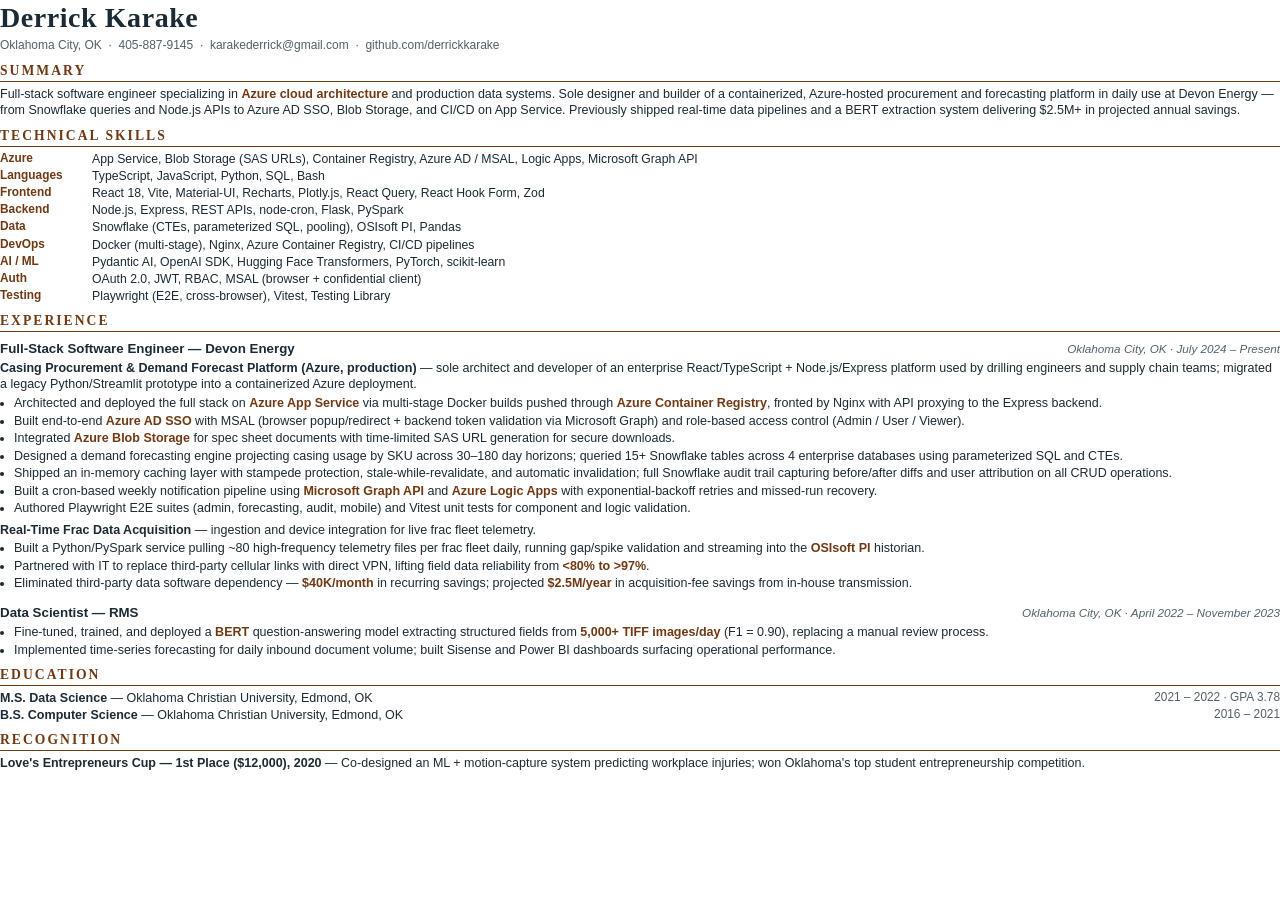
==== resume.html @ dbb55902 "Initial commit: Azure-focused resume site + one-page PDF" ====
<!DOCTYPE html>
<html lang="en">
  <head>
    <meta charset="UTF-8" />
    <title>Derrick Karake — Resume</title>
    <style>
      @page { size: Letter; margin: 0.35in 0.5in; }
      * { box-sizing: border-box; }
      html, body { margin: 0; padding: 0; }
      body {
        font-family: "Helvetica Neue", "Segoe UI", Arial, sans-serif;
        color: #1c2a35;
        font-size: 9.4pt;
        line-height: 1.32;
      }
      h1 {
        font-family: "Iowan Old Style", "Palatino Linotype", Georgia, serif;
        font-size: 21pt;
        margin: 0 0 1px;
        letter-spacing: 0.02em;
      }
      .contact {
        font-size: 9pt;
        color: #52606b;
        margin-bottom: 6px;
      }
      .contact a { color: #52606b; text-decoration: none; }
      h2 {
        font-family: "Iowan Old Style", "Palatino Linotype", Georgia, serif;
        font-size: 10.2pt;
        text-transform: uppercase;
        letter-spacing: 0.15em;
        color: #703914;
        border-bottom: 1px solid #703914;
        padding-bottom: 1px;
        margin: 8px 0 4px;
      }
      h3 {
        font-size: 10pt;
        margin: 4px 0 1px;
        color: #1c2a35;
      }
      .role-row {
        display: flex;
        justify-content: space-between;
        align-items: baseline;
        gap: 12px;
      }
      .role-meta { font-size: 8.8pt; color: #52606b; font-style: italic; }
      .summary { margin: 1px 0 0; }
      ul { margin: 2px 0 0; padding-left: 14px; }
      li { margin-bottom: 1px; }
      .skills-grid { display: grid; grid-template-columns: 82px 1fr; row-gap: 1px; column-gap: 10px; }
      .skills-grid .label { font-weight: 700; color: #703914; font-size: 8.9pt; }
      .skills-grid .val { font-size: 9.2pt; }
      .project-title { font-weight: 700; }
      .accent { color: #703914; font-weight: 700; }
      .education-row { display: flex; justify-content: space-between; }
      .small { font-size: 8.9pt; color: #52606b; }
      .intro { margin: 2px 0 0; font-size: 9.4pt; }
    </style>
  </head>
  <body>
    <h1>Derrick Karake</h1>
    <div class="contact">
      Oklahoma City, OK &nbsp;·&nbsp; 405-887-9145 &nbsp;·&nbsp; karakederrick@gmail.com &nbsp;·&nbsp; github.com/derrickkarake
    </div>

    <h2>Summary</h2>
    <p class="intro">
      Full-stack software engineer specializing in <span class="accent">Azure cloud architecture</span> and production data systems. Sole designer and builder of a containerized, Azure-hosted procurement and forecasting platform in daily use at Devon Energy — from Snowflake queries and Node.js APIs to Azure AD SSO, Blob Storage, and CI/CD on App Service. Previously shipped real-time data pipelines and a BERT extraction system delivering $2.5M+ in projected annual savings.
    </p>

    <h2>Technical Skills</h2>
    <div class="skills-grid">
      <div class="label">Azure</div><div class="val">App Service, Blob Storage (SAS URLs), Container Registry, Azure AD / MSAL, Logic Apps, Microsoft Graph API</div>
      <div class="label">Languages</div><div class="val">TypeScript, JavaScript, Python, SQL, Bash</div>
      <div class="label">Frontend</div><div class="val">React 18, Vite, Material-UI, Recharts, Plotly.js, React Query, React Hook Form, Zod</div>
      <div class="label">Backend</div><div class="val">Node.js, Express, REST APIs, node-cron, Flask, PySpark</div>
      <div class="label">Data</div><div class="val">Snowflake (CTEs, parameterized SQL, pooling), OSIsoft PI, Pandas</div>
      <div class="label">DevOps</div><div class="val">Docker (multi-stage), Nginx, Azure Container Registry, CI/CD pipelines</div>
      <div class="label">AI / ML</div><div class="val">Pydantic AI, OpenAI SDK, Hugging Face Transformers, PyTorch, scikit-learn</div>
      <div class="label">Auth</div><div class="val">OAuth 2.0, JWT, RBAC, MSAL (browser + confidential client)</div>
      <div class="label">Testing</div><div class="val">Playwright (E2E, cross-browser), Vitest, Testing Library</div>
    </div>

    <h2>Experience</h2>

    <div class="role-row">
      <h3>Full-Stack Software Engineer — Devon Energy</h3>
      <div class="role-meta">Oklahoma City, OK · July 2024 – Present</div>
    </div>
    <p class="summary"><span class="project-title">Casing Procurement &amp; Demand Forecast Platform (Azure, production)</span> — sole architect and developer of an enterprise React/TypeScript + Node.js/Express platform used by drilling engineers and supply chain teams; migrated a legacy Python/Streamlit prototype into a containerized Azure deployment.</p>
    <ul>
      <li>Architected and deployed the full stack on <span class="accent">Azure App Service</span> via multi-stage Docker builds pushed through <span class="accent">Azure Container Registry</span>, fronted by Nginx with API proxying to the Express backend.</li>
      <li>Built end-to-end <span class="accent">Azure AD SSO</span> with MSAL (browser popup/redirect + backend token validation via Microsoft Graph) and role-based access control (Admin / User / Viewer).</li>
      <li>Integrated <span class="accent">Azure Blob Storage</span> for spec sheet documents with time-limited SAS URL generation for secure downloads.</li>
      <li>Designed a demand forecasting engine projecting casing usage by SKU across 30–180 day horizons; queried 15+ Snowflake tables across 4 enterprise databases using parameterized SQL and CTEs.</li>
      <li>Shipped an in-memory caching layer with stampede protection, stale-while-revalidate, and automatic invalidation; full Snowflake audit trail capturing before/after diffs and user attribution on all CRUD operations.</li>
      <li>Built a cron-based weekly notification pipeline using <span class="accent">Microsoft Graph API</span> and <span class="accent">Azure Logic Apps</span> with exponential-backoff retries and missed-run recovery.</li>
      <li>Authored Playwright E2E suites (admin, forecasting, audit, mobile) and Vitest unit tests for component and logic validation.</li>
    </ul>
    <p class="summary" style="margin-top:5px"><span class="project-title">Real-Time Frac Data Acquisition</span> — ingestion and device integration for live frac fleet telemetry.</p>
    <ul>
      <li>Built a Python/PySpark service pulling ~80 high-frequency telemetry files per frac fleet daily, running gap/spike validation and streaming into the <span class="accent">OSIsoft PI</span> historian.</li>
      <li>Partnered with IT to replace third-party cellular links with direct VPN, lifting field data reliability from <span class="accent">&lt;80% to &gt;97%</span>.</li>
      <li>Eliminated third-party data software dependency — <span class="accent">$40K/month</span> in recurring savings; projected <span class="accent">$2.5M/year</span> in acquisition-fee savings from in-house transmission.</li>
    </ul>

    <div class="role-row" style="margin-top:8px">
      <h3>Data Scientist — RMS</h3>
      <div class="role-meta">Oklahoma City, OK · April 2022 – November 2023</div>
    </div>
    <ul>
      <li>Fine-tuned, trained, and deployed a <span class="accent">BERT</span> question-answering model extracting structured fields from <span class="accent">5,000+ TIFF images/day</span> (F1 = 0.90), replacing a manual review process.</li>
      <li>Implemented time-series forecasting for daily inbound document volume; built Sisense and Power BI dashboards surfacing operational performance.</li>
    </ul>

    <h2>Education</h2>
    <div class="education-row">
      <div><strong>M.S. Data Science</strong> — Oklahoma Christian University, Edmond, OK</div>
      <div class="small">2021 – 2022 · GPA 3.78</div>
    </div>
    <div class="education-row">
      <div><strong>B.S. Computer Science</strong> — Oklahoma Christian University, Edmond, OK</div>
      <div class="small">2016 – 2021</div>
    </div>

    <h2>Recognition</h2>
    <p class="summary"><strong>Love's Entrepreneurs Cup — 1st Place ($12,000), 2020</strong> — Co-designed an ML + motion-capture system predicting workplace injuries; won Oklahoma's top student entrepreneurship competition.</p>
  </body>
</html>
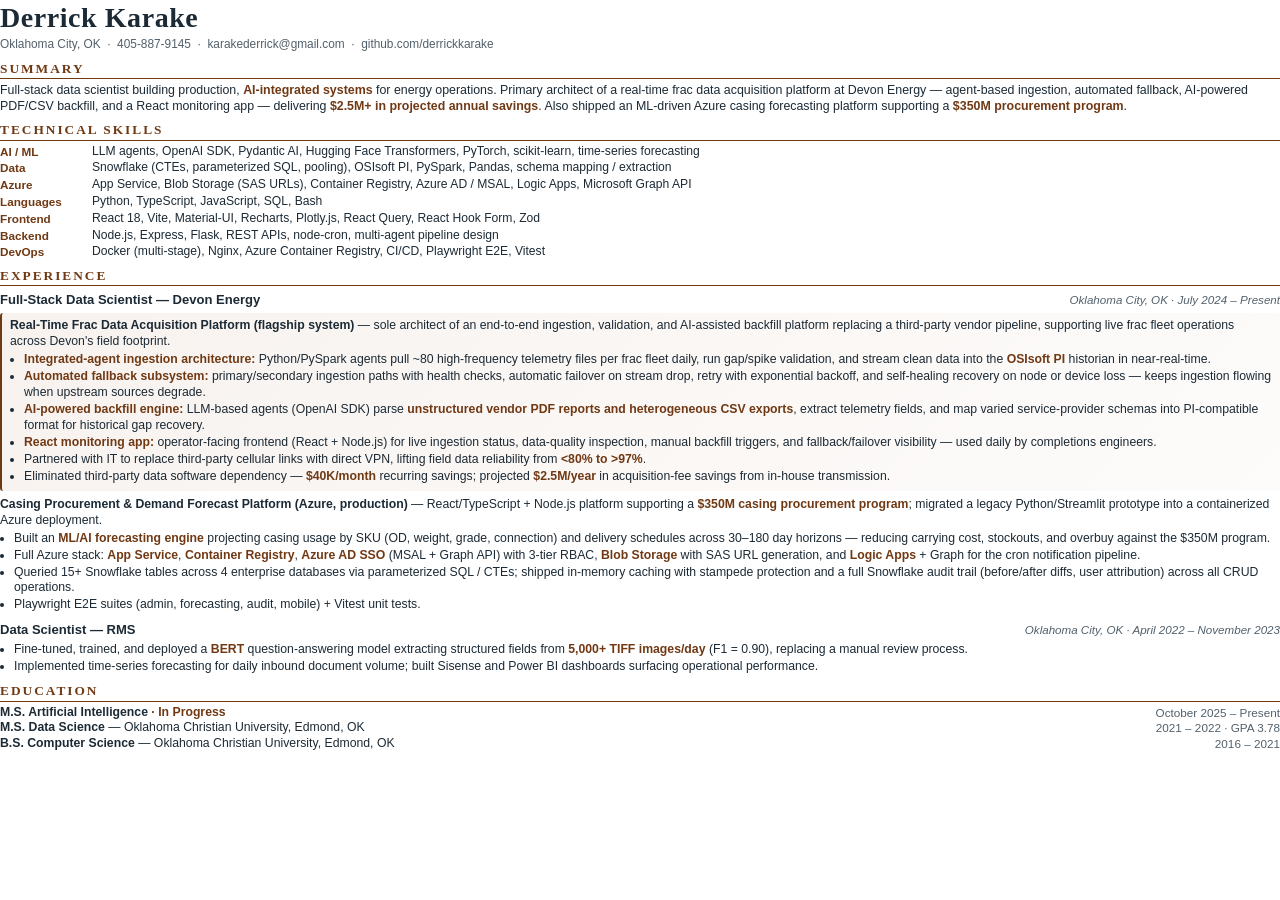
==== commit 082bc767: "Reframe as Full-Stack Data Scientist; Frac platform flagship, ML casing forecast, M.S. AI" ====
--- a/resume.html
+++ b/resume.html
@@ -4,14 +4,14 @@
     <meta charset="UTF-8" />
     <title>Derrick Karake — Resume</title>
     <style>
-      @page { size: Letter; margin: 0.35in 0.5in; }
+      @page { size: Letter; margin: 0.3in 0.5in; }
       * { box-sizing: border-box; }
       html, body { margin: 0; padding: 0; }
       body {
         font-family: "Helvetica Neue", "Segoe UI", Arial, sans-serif;
         color: #1c2a35;
-        font-size: 9.4pt;
-        line-height: 1.32;
+        font-size: 9.2pt;
+        line-height: 1.3;
       }
       h1 {
         font-family: "Iowan Old Style", "Palatino Linotype", Georgia, serif;
@@ -20,44 +20,47 @@
         letter-spacing: 0.02em;
       }
       .contact {
-        font-size: 9pt;
+        font-size: 8.9pt;
         color: #52606b;
-        margin-bottom: 6px;
+        margin-bottom: 5px;
       }
       .contact a { color: #52606b; text-decoration: none; }
       h2 {
         font-family: "Iowan Old Style", "Palatino Linotype", Georgia, serif;
-        font-size: 10.2pt;
+        font-size: 10pt;
         text-transform: uppercase;
         letter-spacing: 0.15em;
         color: #703914;
         border-bottom: 1px solid #703914;
         padding-bottom: 1px;
-        margin: 8px 0 4px;
+        margin: 7px 0 3px;
       }
-      h3 {
-        font-size: 10pt;
-        margin: 4px 0 1px;
-        color: #1c2a35;
-      }
+      h3 { font-size: 9.8pt; margin: 3px 0 1px; color: #1c2a35; }
       .role-row {
         display: flex;
         justify-content: space-between;
         align-items: baseline;
         gap: 12px;
       }
-      .role-meta { font-size: 8.8pt; color: #52606b; font-style: italic; }
+      .role-meta { font-size: 8.7pt; color: #52606b; font-style: italic; }
       .summary { margin: 1px 0 0; }
       ul { margin: 2px 0 0; padding-left: 14px; }
       li { margin-bottom: 1px; }
       .skills-grid { display: grid; grid-template-columns: 82px 1fr; row-gap: 1px; column-gap: 10px; }
-      .skills-grid .label { font-weight: 700; color: #703914; font-size: 8.9pt; }
-      .skills-grid .val { font-size: 9.2pt; }
+      .skills-grid .label { font-weight: 700; color: #703914; font-size: 8.8pt; }
+      .skills-grid .val { font-size: 9.1pt; }
       .project-title { font-weight: 700; }
       .accent { color: #703914; font-weight: 700; }
       .education-row { display: flex; justify-content: space-between; }
-      .small { font-size: 8.9pt; color: #52606b; }
-      .intro { margin: 2px 0 0; font-size: 9.4pt; }
+      .small { font-size: 8.8pt; color: #52606b; }
+      .intro { margin: 2px 0 0; font-size: 9.3pt; }
+      .flagship {
+        background: linear-gradient(135deg, rgba(158, 91, 42, 0.08), rgba(158, 91, 42, 0.02));
+        border-left: 2px solid #703914;
+        padding: 4px 8px 5px;
+        margin: 3px 0 0;
+        border-radius: 3px;
+      }
     </style>
   </head>
   <body>
@@ -68,46 +71,48 @@
 
     <h2>Summary</h2>
     <p class="intro">
-      Full-stack software engineer specializing in <span class="accent">Azure cloud architecture</span> and production data systems. Sole designer and builder of a containerized, Azure-hosted procurement and forecasting platform in daily use at Devon Energy — from Snowflake queries and Node.js APIs to Azure AD SSO, Blob Storage, and CI/CD on App Service. Previously shipped real-time data pipelines and a BERT extraction system delivering $2.5M+ in projected annual savings.
+      Full-stack data scientist building production, <span class="accent">AI-integrated systems</span> for energy operations. Primary architect of a real-time frac data acquisition platform at Devon Energy — agent-based ingestion, automated fallback, AI-powered PDF/CSV backfill, and a React monitoring app — delivering <span class="accent">$2.5M+ in projected annual savings</span>. Also shipped an ML-driven Azure casing forecasting platform supporting a <span class="accent">$350M procurement program</span>.
     </p>
 
     <h2>Technical Skills</h2>
     <div class="skills-grid">
+      <div class="label">AI / ML</div><div class="val">LLM agents, OpenAI SDK, Pydantic AI, Hugging Face Transformers, PyTorch, scikit-learn, time-series forecasting</div>
+      <div class="label">Data</div><div class="val">Snowflake (CTEs, parameterized SQL, pooling), OSIsoft PI, PySpark, Pandas, schema mapping / extraction</div>
       <div class="label">Azure</div><div class="val">App Service, Blob Storage (SAS URLs), Container Registry, Azure AD / MSAL, Logic Apps, Microsoft Graph API</div>
-      <div class="label">Languages</div><div class="val">TypeScript, JavaScript, Python, SQL, Bash</div>
+      <div class="label">Languages</div><div class="val">Python, TypeScript, JavaScript, SQL, Bash</div>
       <div class="label">Frontend</div><div class="val">React 18, Vite, Material-UI, Recharts, Plotly.js, React Query, React Hook Form, Zod</div>
-      <div class="label">Backend</div><div class="val">Node.js, Express, REST APIs, node-cron, Flask, PySpark</div>
-      <div class="label">Data</div><div class="val">Snowflake (CTEs, parameterized SQL, pooling), OSIsoft PI, Pandas</div>
-      <div class="label">DevOps</div><div class="val">Docker (multi-stage), Nginx, Azure Container Registry, CI/CD pipelines</div>
-      <div class="label">AI / ML</div><div class="val">Pydantic AI, OpenAI SDK, Hugging Face Transformers, PyTorch, scikit-learn</div>
-      <div class="label">Auth</div><div class="val">OAuth 2.0, JWT, RBAC, MSAL (browser + confidential client)</div>
-      <div class="label">Testing</div><div class="val">Playwright (E2E, cross-browser), Vitest, Testing Library</div>
+      <div class="label">Backend</div><div class="val">Node.js, Express, Flask, REST APIs, node-cron, multi-agent pipeline design</div>
+      <div class="label">DevOps</div><div class="val">Docker (multi-stage), Nginx, Azure Container Registry, CI/CD, Playwright E2E, Vitest</div>
     </div>
 
     <h2>Experience</h2>
 
     <div class="role-row">
-      <h3>Full-Stack Software Engineer — Devon Energy</h3>
+      <h3>Full-Stack Data Scientist — Devon Energy</h3>
       <div class="role-meta">Oklahoma City, OK · July 2024 – Present</div>
     </div>
-    <p class="summary"><span class="project-title">Casing Procurement &amp; Demand Forecast Platform (Azure, production)</span> — sole architect and developer of an enterprise React/TypeScript + Node.js/Express platform used by drilling engineers and supply chain teams; migrated a legacy Python/Streamlit prototype into a containerized Azure deployment.</p>
+
+    <div class="flagship">
+      <p class="summary"><span class="project-title">Real-Time Frac Data Acquisition Platform (flagship system)</span> — sole architect of an end-to-end ingestion, validation, and AI-assisted backfill platform replacing a third-party vendor pipeline, supporting live frac fleet operations across Devon's field footprint.</p>
+      <ul>
+        <li><span class="accent">Integrated-agent ingestion architecture:</span> Python/PySpark agents pull ~80 high-frequency telemetry files per frac fleet daily, run gap/spike validation, and stream clean data into the <span class="accent">OSIsoft PI</span> historian in near-real-time.</li>
+        <li><span class="accent">Automated fallback subsystem:</span> primary/secondary ingestion paths with health checks, automatic failover on stream drop, retry with exponential backoff, and self-healing recovery on node or device loss — keeps ingestion flowing when upstream sources degrade.</li>
+        <li><span class="accent">AI-powered backfill engine:</span> LLM-based agents (OpenAI SDK) parse <span class="accent">unstructured vendor PDF reports and heterogeneous CSV exports</span>, extract telemetry fields, and map varied service-provider schemas into PI-compatible format for historical gap recovery.</li>
+        <li><span class="accent">React monitoring app:</span> operator-facing frontend (React + Node.js) for live ingestion status, data-quality inspection, manual backfill triggers, and fallback/failover visibility — used daily by completions engineers.</li>
+        <li>Partnered with IT to replace third-party cellular links with direct VPN, lifting field data reliability from <span class="accent">&lt;80% to &gt;97%</span>.</li>
+        <li>Eliminated third-party data software dependency — <span class="accent">$40K/month</span> recurring savings; projected <span class="accent">$2.5M/year</span> in acquisition-fee savings from in-house transmission.</li>
+      </ul>
+    </div>
+
+    <p class="summary" style="margin-top:6px"><span class="project-title">Casing Procurement &amp; Demand Forecast Platform (Azure, production)</span> — React/TypeScript + Node.js platform supporting a <span class="accent">$350M casing procurement program</span>; migrated a legacy Python/Streamlit prototype into a containerized Azure deployment.</p>
     <ul>
-      <li>Architected and deployed the full stack on <span class="accent">Azure App Service</span> via multi-stage Docker builds pushed through <span class="accent">Azure Container Registry</span>, fronted by Nginx with API proxying to the Express backend.</li>
-      <li>Built end-to-end <span class="accent">Azure AD SSO</span> with MSAL (browser popup/redirect + backend token validation via Microsoft Graph) and role-based access control (Admin / User / Viewer).</li>
-      <li>Integrated <span class="accent">Azure Blob Storage</span> for spec sheet documents with time-limited SAS URL generation for secure downloads.</li>
-      <li>Designed a demand forecasting engine projecting casing usage by SKU across 30–180 day horizons; queried 15+ Snowflake tables across 4 enterprise databases using parameterized SQL and CTEs.</li>
-      <li>Shipped an in-memory caching layer with stampede protection, stale-while-revalidate, and automatic invalidation; full Snowflake audit trail capturing before/after diffs and user attribution on all CRUD operations.</li>
-      <li>Built a cron-based weekly notification pipeline using <span class="accent">Microsoft Graph API</span> and <span class="accent">Azure Logic Apps</span> with exponential-backoff retries and missed-run recovery.</li>
-      <li>Authored Playwright E2E suites (admin, forecasting, audit, mobile) and Vitest unit tests for component and logic validation.</li>
-    </ul>
-    <p class="summary" style="margin-top:5px"><span class="project-title">Real-Time Frac Data Acquisition</span> — ingestion and device integration for live frac fleet telemetry.</p>
-    <ul>
-      <li>Built a Python/PySpark service pulling ~80 high-frequency telemetry files per frac fleet daily, running gap/spike validation and streaming into the <span class="accent">OSIsoft PI</span> historian.</li>
-      <li>Partnered with IT to replace third-party cellular links with direct VPN, lifting field data reliability from <span class="accent">&lt;80% to &gt;97%</span>.</li>
-      <li>Eliminated third-party data software dependency — <span class="accent">$40K/month</span> in recurring savings; projected <span class="accent">$2.5M/year</span> in acquisition-fee savings from in-house transmission.</li>
+      <li>Built an <span class="accent">ML/AI forecasting engine</span> projecting casing usage by SKU (OD, weight, grade, connection) and delivery schedules across 30–180 day horizons — reducing carrying cost, stockouts, and overbuy against the $350M program.</li>
+      <li>Full Azure stack: <span class="accent">App Service</span>, <span class="accent">Container Registry</span>, <span class="accent">Azure AD SSO</span> (MSAL + Graph API) with 3-tier RBAC, <span class="accent">Blob Storage</span> with SAS URL generation, and <span class="accent">Logic Apps</span> + Graph for the cron notification pipeline.</li>
+      <li>Queried 15+ Snowflake tables across 4 enterprise databases via parameterized SQL / CTEs; shipped in-memory caching with stampede protection and a full Snowflake audit trail (before/after diffs, user attribution) across all CRUD operations.</li>
+      <li>Playwright E2E suites (admin, forecasting, audit, mobile) + Vitest unit tests.</li>
     </ul>
 
-    <div class="role-row" style="margin-top:8px">
+    <div class="role-row" style="margin-top:6px">
       <h3>Data Scientist — RMS</h3>
       <div class="role-meta">Oklahoma City, OK · April 2022 – November 2023</div>
     </div>
@@ -118,6 +123,10 @@
 
     <h2>Education</h2>
     <div class="education-row">
+      <div><strong>M.S. Artificial Intelligence</strong> <span class="accent">· In Progress</span></div>
+      <div class="small">October 2025 – Present</div>
+    </div>
+    <div class="education-row">
       <div><strong>M.S. Data Science</strong> — Oklahoma Christian University, Edmond, OK</div>
       <div class="small">2021 – 2022 · GPA 3.78</div>
     </div>
@@ -125,8 +134,5 @@
       <div><strong>B.S. Computer Science</strong> — Oklahoma Christian University, Edmond, OK</div>
       <div class="small">2016 – 2021</div>
     </div>
-
-    <h2>Recognition</h2>
-    <p class="summary"><strong>Love's Entrepreneurs Cup — 1st Place ($12,000), 2020</strong> — Co-designed an ML + motion-capture system predicting workplace injuries; won Oklahoma's top student entrepreneurship competition.</p>
   </body>
 </html>
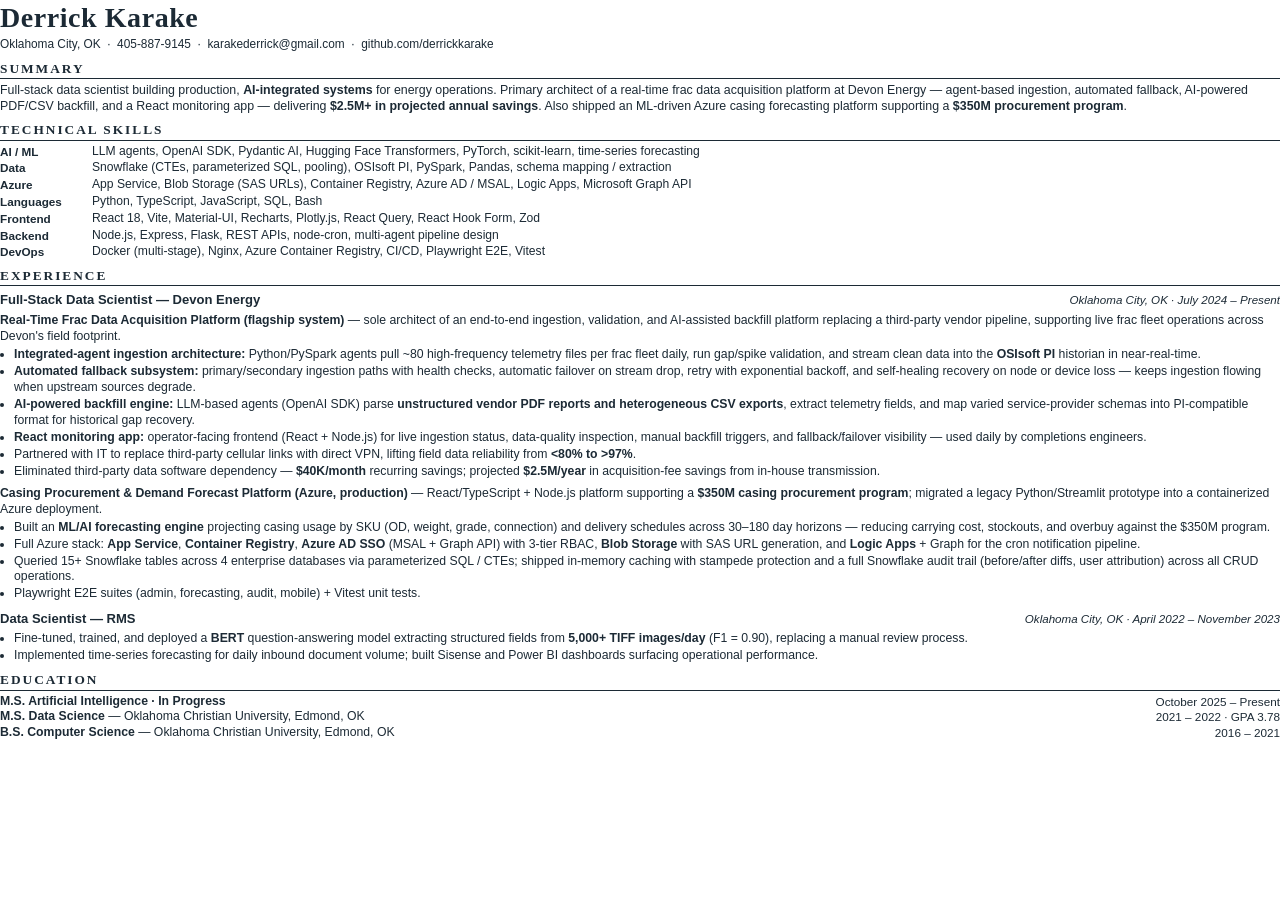
==== commit 7a38a92f: "Monochrome resume PDF — single color across" ====
--- a/resume.html
+++ b/resume.html
@@ -21,17 +21,17 @@
       }
       .contact {
         font-size: 8.9pt;
-        color: #52606b;
+        color: #1c2a35;
         margin-bottom: 5px;
       }
-      .contact a { color: #52606b; text-decoration: none; }
+      .contact a { color: #1c2a35; text-decoration: none; }
       h2 {
         font-family: "Iowan Old Style", "Palatino Linotype", Georgia, serif;
         font-size: 10pt;
         text-transform: uppercase;
         letter-spacing: 0.15em;
-        color: #703914;
-        border-bottom: 1px solid #703914;
+        color: #1c2a35;
+        border-bottom: 1px solid #1c2a35;
         padding-bottom: 1px;
         margin: 7px 0 3px;
       }
@@ -42,24 +42,21 @@
         align-items: baseline;
         gap: 12px;
       }
-      .role-meta { font-size: 8.7pt; color: #52606b; font-style: italic; }
+      .role-meta { font-size: 8.7pt; color: #1c2a35; font-style: italic; }
       .summary { margin: 1px 0 0; }
       ul { margin: 2px 0 0; padding-left: 14px; }
       li { margin-bottom: 1px; }
       .skills-grid { display: grid; grid-template-columns: 82px 1fr; row-gap: 1px; column-gap: 10px; }
-      .skills-grid .label { font-weight: 700; color: #703914; font-size: 8.8pt; }
+      .skills-grid .label { font-weight: 700; color: #1c2a35; font-size: 8.8pt; }
       .skills-grid .val { font-size: 9.1pt; }
       .project-title { font-weight: 700; }
-      .accent { color: #703914; font-weight: 700; }
+      .accent { color: #1c2a35; font-weight: 700; }
       .education-row { display: flex; justify-content: space-between; }
-      .small { font-size: 8.8pt; color: #52606b; }
+      .small { font-size: 8.8pt; color: #1c2a35; }
       .intro { margin: 2px 0 0; font-size: 9.3pt; }
       .flagship {
-        background: linear-gradient(135deg, rgba(158, 91, 42, 0.08), rgba(158, 91, 42, 0.02));
-        border-left: 2px solid #703914;
-        padding: 4px 8px 5px;
+        padding: 0;
         margin: 3px 0 0;
-        border-radius: 3px;
       }
     </style>
   </head>
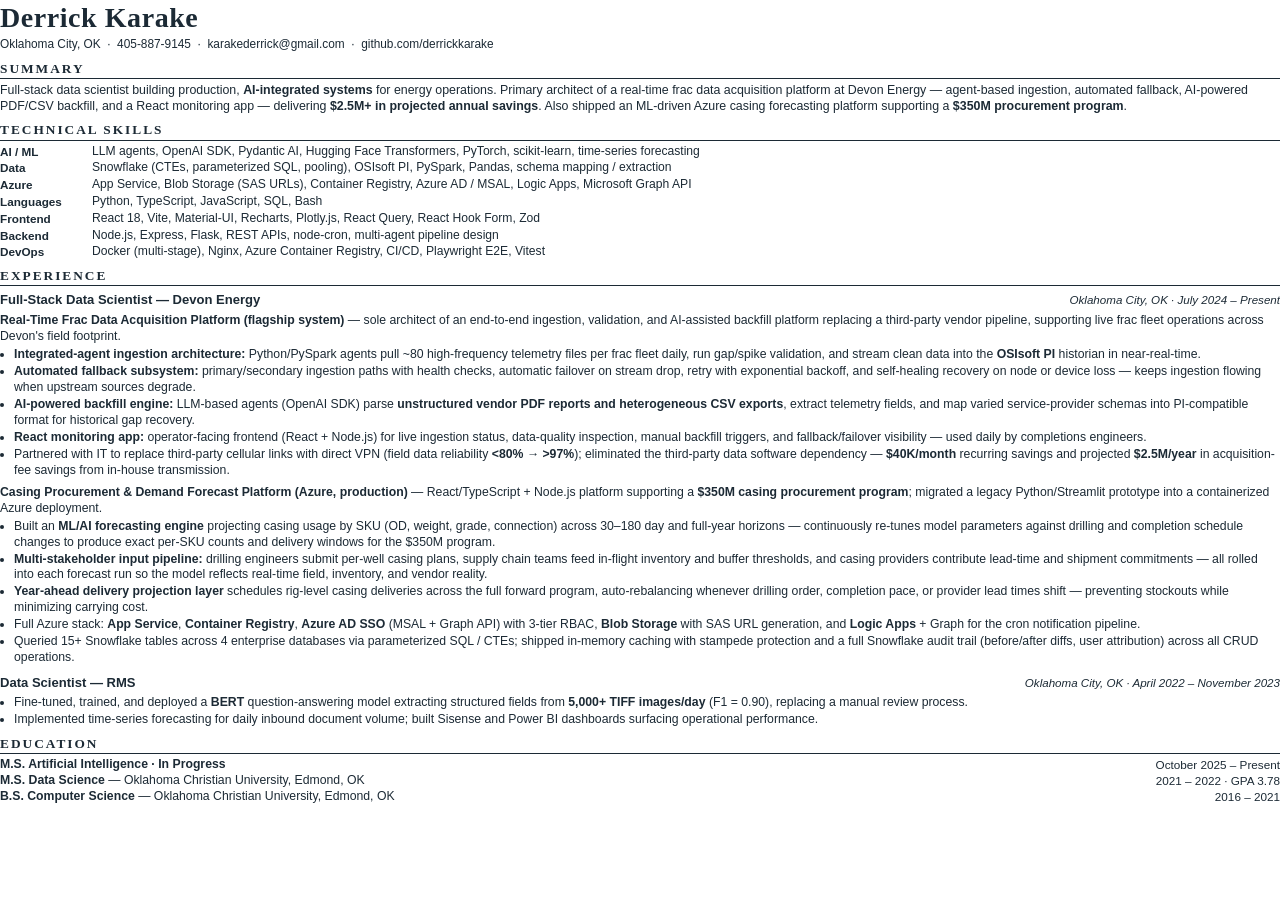
==== commit 8040363e: "Expand ML forecasting detail: model retuning, multi-stakeholder inputs, year-ahead deliveries" ====
--- a/resume.html
+++ b/resume.html
@@ -96,17 +96,17 @@
         <li><span class="accent">Automated fallback subsystem:</span> primary/secondary ingestion paths with health checks, automatic failover on stream drop, retry with exponential backoff, and self-healing recovery on node or device loss — keeps ingestion flowing when upstream sources degrade.</li>
         <li><span class="accent">AI-powered backfill engine:</span> LLM-based agents (OpenAI SDK) parse <span class="accent">unstructured vendor PDF reports and heterogeneous CSV exports</span>, extract telemetry fields, and map varied service-provider schemas into PI-compatible format for historical gap recovery.</li>
         <li><span class="accent">React monitoring app:</span> operator-facing frontend (React + Node.js) for live ingestion status, data-quality inspection, manual backfill triggers, and fallback/failover visibility — used daily by completions engineers.</li>
-        <li>Partnered with IT to replace third-party cellular links with direct VPN, lifting field data reliability from <span class="accent">&lt;80% to &gt;97%</span>.</li>
-        <li>Eliminated third-party data software dependency — <span class="accent">$40K/month</span> recurring savings; projected <span class="accent">$2.5M/year</span> in acquisition-fee savings from in-house transmission.</li>
+        <li>Partnered with IT to replace third-party cellular links with direct VPN (field data reliability <span class="accent">&lt;80% → &gt;97%</span>); eliminated the third-party data software dependency — <span class="accent">$40K/month</span> recurring savings and projected <span class="accent">$2.5M/year</span> in acquisition-fee savings from in-house transmission.</li>
       </ul>
     </div>
 
     <p class="summary" style="margin-top:6px"><span class="project-title">Casing Procurement &amp; Demand Forecast Platform (Azure, production)</span> — React/TypeScript + Node.js platform supporting a <span class="accent">$350M casing procurement program</span>; migrated a legacy Python/Streamlit prototype into a containerized Azure deployment.</p>
     <ul>
-      <li>Built an <span class="accent">ML/AI forecasting engine</span> projecting casing usage by SKU (OD, weight, grade, connection) and delivery schedules across 30–180 day horizons — reducing carrying cost, stockouts, and overbuy against the $350M program.</li>
+      <li>Built an <span class="accent">ML/AI forecasting engine</span> projecting casing usage by SKU (OD, weight, grade, connection) across 30–180 day and full-year horizons — continuously re-tunes model parameters against drilling and completion schedule changes to produce exact per-SKU counts and delivery windows for the $350M program.</li>
+      <li><span class="accent">Multi-stakeholder input pipeline:</span> drilling engineers submit per-well casing plans, supply chain teams feed in-flight inventory and buffer thresholds, and casing providers contribute lead-time and shipment commitments — all rolled into each forecast run so the model reflects real-time field, inventory, and vendor reality.</li>
+      <li><span class="accent">Year-ahead delivery projection layer</span> schedules rig-level casing deliveries across the full forward program, auto-rebalancing whenever drilling order, completion pace, or provider lead times shift — preventing stockouts while minimizing carrying cost.</li>
       <li>Full Azure stack: <span class="accent">App Service</span>, <span class="accent">Container Registry</span>, <span class="accent">Azure AD SSO</span> (MSAL + Graph API) with 3-tier RBAC, <span class="accent">Blob Storage</span> with SAS URL generation, and <span class="accent">Logic Apps</span> + Graph for the cron notification pipeline.</li>
       <li>Queried 15+ Snowflake tables across 4 enterprise databases via parameterized SQL / CTEs; shipped in-memory caching with stampede protection and a full Snowflake audit trail (before/after diffs, user attribution) across all CRUD operations.</li>
-      <li>Playwright E2E suites (admin, forecasting, audit, mobile) + Vitest unit tests.</li>
     </ul>
 
     <div class="role-row" style="margin-top:6px">
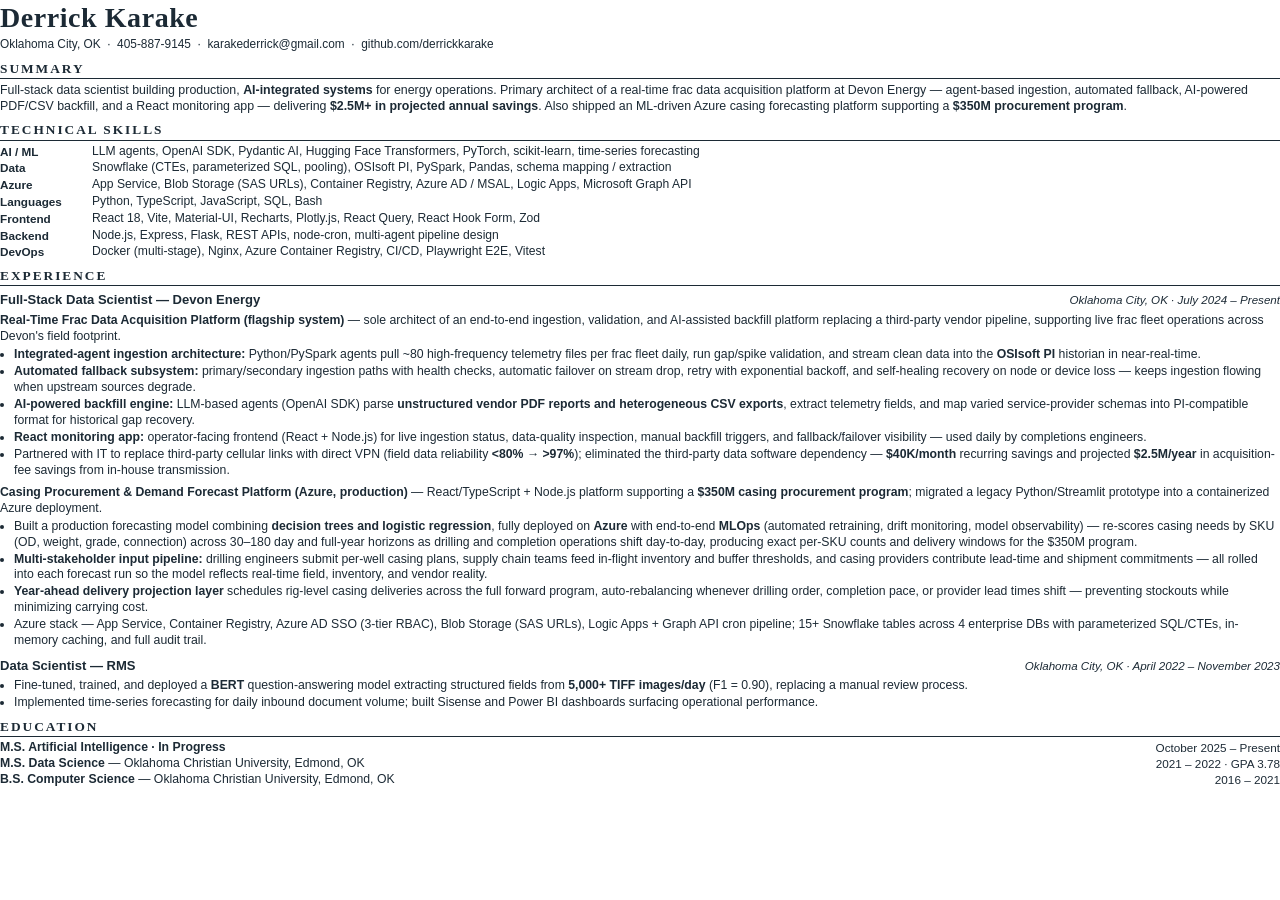
==== commit 9ccce2a0: "Name ML models (decision trees + logistic regression) and call out Azure MLOps deployment" ====
--- a/resume.html
+++ b/resume.html
@@ -102,11 +102,10 @@
 
     <p class="summary" style="margin-top:6px"><span class="project-title">Casing Procurement &amp; Demand Forecast Platform (Azure, production)</span> — React/TypeScript + Node.js platform supporting a <span class="accent">$350M casing procurement program</span>; migrated a legacy Python/Streamlit prototype into a containerized Azure deployment.</p>
     <ul>
-      <li>Built an <span class="accent">ML/AI forecasting engine</span> projecting casing usage by SKU (OD, weight, grade, connection) across 30–180 day and full-year horizons — continuously re-tunes model parameters against drilling and completion schedule changes to produce exact per-SKU counts and delivery windows for the $350M program.</li>
+      <li>Built a production forecasting model combining <span class="accent">decision trees and logistic regression</span>, fully deployed on <span class="accent">Azure</span> with end-to-end <span class="accent">MLOps</span> (automated retraining, drift monitoring, model observability) — re-scores casing needs by SKU (OD, weight, grade, connection) across 30–180 day and full-year horizons as drilling and completion operations shift day-to-day, producing exact per-SKU counts and delivery windows for the $350M program.</li>
       <li><span class="accent">Multi-stakeholder input pipeline:</span> drilling engineers submit per-well casing plans, supply chain teams feed in-flight inventory and buffer thresholds, and casing providers contribute lead-time and shipment commitments — all rolled into each forecast run so the model reflects real-time field, inventory, and vendor reality.</li>
       <li><span class="accent">Year-ahead delivery projection layer</span> schedules rig-level casing deliveries across the full forward program, auto-rebalancing whenever drilling order, completion pace, or provider lead times shift — preventing stockouts while minimizing carrying cost.</li>
-      <li>Full Azure stack: <span class="accent">App Service</span>, <span class="accent">Container Registry</span>, <span class="accent">Azure AD SSO</span> (MSAL + Graph API) with 3-tier RBAC, <span class="accent">Blob Storage</span> with SAS URL generation, and <span class="accent">Logic Apps</span> + Graph for the cron notification pipeline.</li>
-      <li>Queried 15+ Snowflake tables across 4 enterprise databases via parameterized SQL / CTEs; shipped in-memory caching with stampede protection and a full Snowflake audit trail (before/after diffs, user attribution) across all CRUD operations.</li>
+      <li>Azure stack — App Service, Container Registry, Azure AD SSO (3-tier RBAC), Blob Storage (SAS URLs), Logic Apps + Graph API cron pipeline; 15+ Snowflake tables across 4 enterprise DBs with parameterized SQL/CTEs, in-memory caching, and full audit trail.</li>
     </ul>
 
     <div class="role-row" style="margin-top:6px">
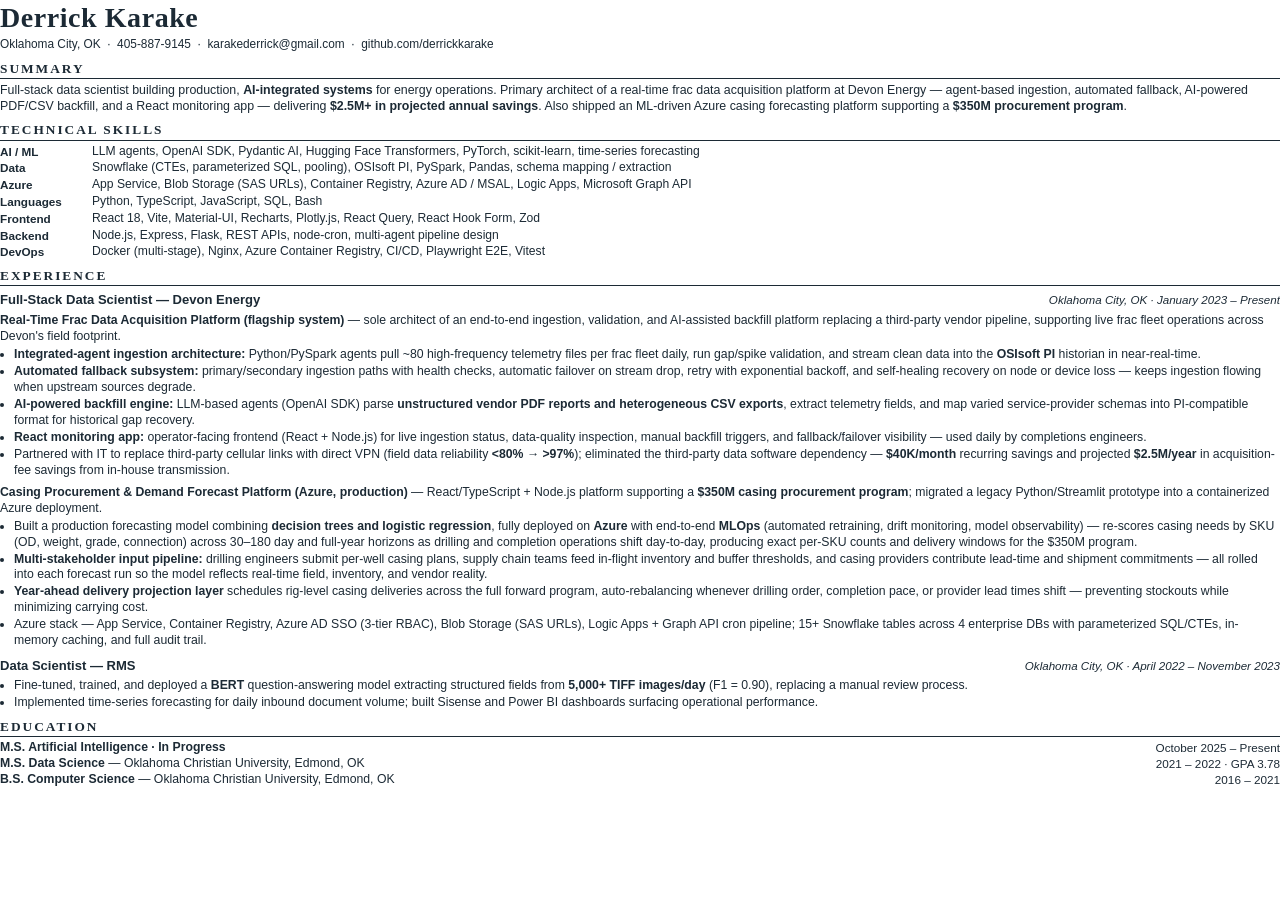
==== commit 37dd6313: "Update Devon start date to January 2023" ====
--- a/resume.html
+++ b/resume.html
@@ -86,7 +86,7 @@
 
     <div class="role-row">
       <h3>Full-Stack Data Scientist — Devon Energy</h3>
-      <div class="role-meta">Oklahoma City, OK · July 2024 – Present</div>
+      <div class="role-meta">Oklahoma City, OK · January 2023 – Present</div>
     </div>
 
     <div class="flagship">
